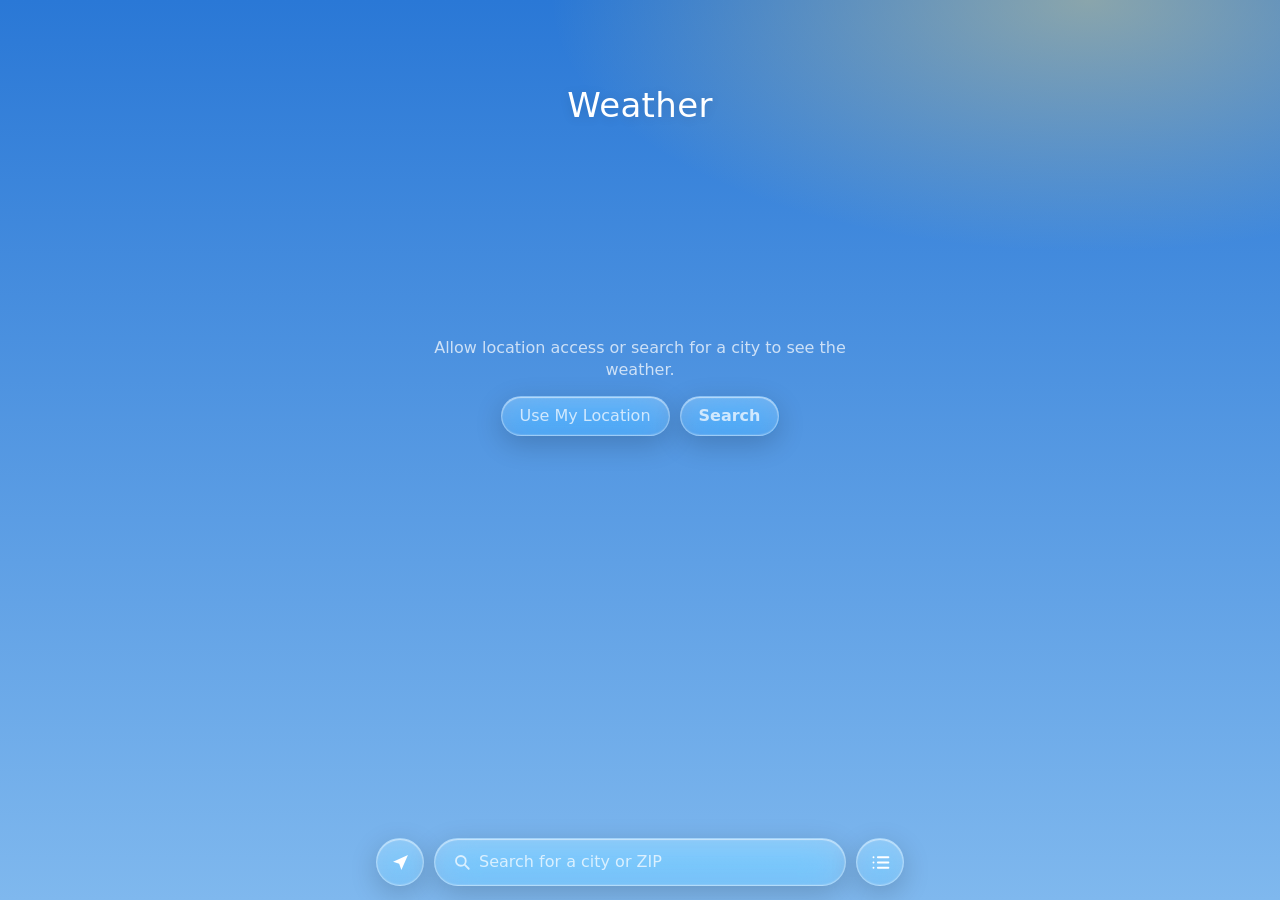
==== weather/index.html @ 1d58477f "Add iPhone weather app with NWS alerts, air quality, pollen and nearest wildfire New installable web" ====
<!doctype html>
<html lang="en">
<head>
<meta charset="utf-8">
<meta name="viewport" content="width=device-width, initial-scale=1, viewport-fit=cover">
<meta name="apple-mobile-web-app-capable" content="yes">
<meta name="mobile-web-app-capable" content="yes">
<meta name="apple-mobile-web-app-title" content="Weather">
<meta name="apple-mobile-web-app-status-bar-style" content="black-translucent">
<meta name="theme-color" content="#2f7fd8">
<meta name="description" content="Weather, wind, severe weather alerts, air quality, pollen and nearest wildfire.">
<link rel="manifest" href="manifest.webmanifest">
<link rel="apple-touch-icon" href="icon-180.png">
<title>Weather</title>
<link rel="stylesheet" href="style.css">
</head>
<body data-sky="clear-day">
<div class="sky" aria-hidden="true"><div class="sky-glow"></div><div class="sky-stars"></div></div>

<!-- Compact title that slides in once the big header scrolls away -->
<div class="mini" id="mini" aria-hidden="true">
  <span id="mini-name">—</span><span class="mini-sep">|</span><span id="mini-line">—</span>
</div>

<!-- Shown while previewing a searched place (like Weather's Cancel / Add) -->
<div class="previewbar" id="previewbar" hidden>
  <button class="glass-btn text" id="pv-cancel" type="button">Cancel</button>
  <button class="glass-btn text strong" id="pv-add" type="button">Add</button>
</div>

<main class="app" id="app">
  <section class="hero" id="hero">
    <div class="hero-sub" id="h-sub"></div>
    <h1 class="hero-name" id="h-name">Weather</h1>
    <div class="hero-temp" id="h-temp">&nbsp;</div>
    <div class="hero-cond" id="h-cond">&nbsp;</div>
    <div class="hero-hl" id="h-hl">&nbsp;</div>
  </section>

  <div class="empty" id="empty" hidden>
    <p>Allow location access or search for a city to see the weather.</p>
    <div class="empty-actions">
      <button class="glass-btn text" id="empty-locate" type="button">Use My Location</button>
      <button class="glass-btn text strong" id="empty-search" type="button">Search</button>
    </div>
  </div>

  <div class="cards" id="cards">
    <div id="c-alerts"></div>
    <div id="c-hourly"></div>
    <div id="c-daily"></div>
    <div id="c-aqi"></div>
    <div id="c-pollen"></div>
    <div id="c-wind"></div>
    <div class="grid">
      <div id="c-fire"></div>
      <div id="c-uv"></div>
      <div id="c-feels"></div>
      <div id="c-humid"></div>
      <div id="c-vis"></div>
      <div id="c-press"></div>
      <div id="c-sun"></div>
      <div id="c-precip"></div>
    </div>
    <footer class="sources" id="sources"></footer>
  </div>
</main>

<!-- Floating Liquid Glass toolbar -->
<nav class="dock" aria-label="Toolbar">
  <button class="glass-btn round" id="btn-locate" type="button" aria-label="My Location"></button>
  <button class="glass-btn search" id="btn-search" type="button"><span class="search-ico"></span><span>Search for a city or ZIP</span></button>
  <button class="glass-btn round" id="btn-list" type="button" aria-label="Saved locations"></button>
</nav>

<div class="sheet-root" id="sheet-root"></div>

<script src="app.js"></script>
</body>
</html>
---- weather/style.css ----
/* Weather — styled after Apple's Liquid Glass design language (iOS 26):
   a full-bleed sky that changes with conditions, translucent glass cards,
   a floating glass toolbar at the bottom and sheets that slide up. */

:root {
  --sky1: #2a78d6; --sky2: #7fb8ee;
  --glow: rgba(255, 220, 120, .45);
  --card: rgba(22, 70, 140, .26);
  --stroke: rgba(255, 255, 255, .18);
  --fg: #fff;
  --fg2: rgba(255, 255, 255, .72);
  --fg3: rgba(255, 255, 255, .5);
  --sep: rgba(255, 255, 255, .18);
  --rain: #6fd0ff;
  --top: env(safe-area-inset-top, 0px);
  --bot: env(safe-area-inset-bottom, 0px);
  color-scheme: dark;
}
body[data-sky="clear-night"]  { --sky1: #070d22; --sky2: #23315c; --glow: rgba(160, 180, 255, .12); --card: rgba(30, 40, 80, .32); }
body[data-sky="cloudy-day"]   { --sky1: #5b748d; --sky2: #9cb0c3; --glow: rgba(255, 255, 255, .15); --card: rgba(40, 60, 85, .28); }
body[data-sky="cloudy-night"] { --sky1: #151b25; --sky2: #384353; --glow: transparent; --card: rgba(50, 60, 75, .34); }
body[data-sky="rain-day"]     { --sky1: #3f4e5f; --sky2: #6e8193; --glow: transparent; --card: rgba(30, 42, 56, .32); }
body[data-sky="rain-night"]   { --sky1: #0f141c; --sky2: #2c3644; --glow: transparent; --card: rgba(45, 55, 70, .36); }
body[data-sky="storm"]        { --sky1: #1d1f33; --sky2: #4a4c6c; --glow: rgba(200, 180, 255, .1); --card: rgba(40, 40, 70, .36); }
body[data-sky="snow"]         { --sky1: #6f87a3; --sky2: #b9c9da; --glow: rgba(255, 255, 255, .2); --card: rgba(50, 75, 105, .28); }
body[data-sky="fog"]          { --sky1: #79838e; --sky2: #b2b9c1; --glow: rgba(255, 255, 255, .2); --card: rgba(70, 80, 92, .3); }

* { box-sizing: border-box; }
[hidden] { display: none !important; }
html { background: #1c3f6e; }
body {
  margin: 0; min-height: 100vh; color: var(--fg); background: transparent;
  font-family: -apple-system, BlinkMacSystemFont, "SF Pro Text", "SF Pro Display", "Helvetica Neue", system-ui, sans-serif;
  font-size: 16px; line-height: 1.35; -webkit-font-smoothing: antialiased;
  -webkit-tap-highlight-color: transparent; -webkit-text-size-adjust: 100%;
}
button { font: inherit; color: inherit; }
a { color: inherit; }

/* ---------- Sky ---------- */
.sky { position: fixed; inset: 0; z-index: -1; background: linear-gradient(180deg, var(--sky1) 0%, var(--sky2) 100%); transition: background .8s; }
.sky-glow { position: absolute; inset: 0; background: radial-gradient(60% 40% at 85% 0%, var(--glow), transparent 70%); }
.sky-stars { position: absolute; inset: 0; opacity: 0; transition: opacity .8s;
  background-image:
    radial-gradient(1px 1px at 12% 8%, #fff, transparent), radial-gradient(1px 1px at 34% 16%, #fff, transparent),
    radial-gradient(1.5px 1.5px at 58% 6%, #fff, transparent), radial-gradient(1px 1px at 76% 22%, #fff, transparent),
    radial-gradient(1px 1px at 88% 11%, #fff, transparent), radial-gradient(1px 1px at 22% 30%, #fff, transparent),
    radial-gradient(1.5px 1.5px at 46% 27%, #fff, transparent), radial-gradient(1px 1px at 68% 35%, #fff, transparent),
    radial-gradient(1px 1px at 6% 42%, #fff, transparent), radial-gradient(1px 1px at 94% 40%, #fff, transparent);
}
body[data-sky="clear-night"] .sky-stars { opacity: .7; }

/* ---------- Layout ---------- */
.app { max-width: 560px; margin: 0 auto; padding: calc(var(--top) + 36px) 16px calc(var(--bot) + 110px); }
.hero { text-align: center; padding: 14px 0 26px; text-shadow: 0 1px 12px rgba(0, 0, 0, .12); }
.hero-sub { font-size: 13px; font-weight: 600; letter-spacing: .06em; text-transform: uppercase; color: var(--fg2); min-height: 18px; display: flex; gap: 5px; justify-content: center; align-items: center; }
.hero-sub svg { width: 11px; height: 11px; }
.hero-name { font-size: 34px; font-weight: 400; margin: 2px 0 0; letter-spacing: .01em; line-height: 1.15; }
.hero-temp { font-size: 102px; font-weight: 200; line-height: 1; margin: 2px 0 2px 26px; letter-spacing: -.02em; font-variant-numeric: tabular-nums; }
.hero-cond { font-size: 20px; font-weight: 500; color: var(--fg2); }
.hero-hl { font-size: 20px; font-weight: 500; }

.mini {
  position: fixed; z-index: 5; left: 50%; top: calc(var(--top) + 8px); transform: translate(-50%, -12px);
  display: flex; gap: 8px; align-items: center; padding: 8px 16px; border-radius: 999px; white-space: nowrap; max-width: calc(100% - 32px);
  font-size: 15px; font-weight: 600; opacity: 0; pointer-events: none; transition: opacity .25s, transform .25s;
  background: rgba(255, 255, 255, .14); border: .5px solid var(--stroke);
  -webkit-backdrop-filter: blur(22px) saturate(180%); backdrop-filter: blur(22px) saturate(180%);
  box-shadow: 0 6px 24px rgba(0, 0, 0, .14), inset 0 1px 0 rgba(255, 255, 255, .35);
}
.mini.show { opacity: 1; transform: translate(-50%, 0); }
.mini span:first-child { overflow: hidden; text-overflow: ellipsis; }
.mini-sep { color: var(--fg3); font-weight: 400; }

.previewbar { position: fixed; z-index: 6; left: 0; right: 0; top: calc(var(--top) + 8px); display: flex; justify-content: space-between; padding: 0 16px; max-width: 560px; margin: 0 auto; }

.empty { text-align: center; color: var(--fg2); padding: 10px 24px 30px; }
.empty-actions { display: flex; gap: 10px; justify-content: center; }

/* ---------- Glass ---------- */
.glass-btn {
  border: .5px solid rgba(255, 255, 255, .32); cursor: pointer;
  background: linear-gradient(180deg, rgba(255, 255, 255, .26), rgba(255, 255, 255, .12));
  -webkit-backdrop-filter: blur(20px) saturate(180%); backdrop-filter: blur(20px) saturate(180%);
  box-shadow: 0 8px 28px rgba(0, 0, 0, .18), inset 0 1px 1px rgba(255, 255, 255, .55), inset 0 -1px 1px rgba(255, 255, 255, .12);
  transition: transform .15s, background .2s;
}
.glass-btn:active { transform: scale(.94); background: rgba(255, 255, 255, .3); }
.glass-btn.round { width: 48px; height: 48px; border-radius: 50%; display: grid; place-items: center; flex: none; }
.glass-btn.round svg { width: 21px; height: 21px; }
.glass-btn.text { height: 40px; padding: 0 18px; border-radius: 999px; font-size: 16px; font-weight: 500; }
.glass-btn.strong { font-weight: 700; }
.glass-btn.search { flex: 1; height: 48px; border-radius: 999px; display: flex; align-items: center; gap: 8px; padding: 0 18px; color: var(--fg2); font-size: 16px; text-align: left; min-width: 0; }
.glass-btn.search span:last-child { overflow: hidden; text-overflow: ellipsis; white-space: nowrap; }
.search-ico svg { width: 18px; height: 18px; display: block; }

.dock { position: fixed; z-index: 4; left: 0; right: 0; bottom: calc(var(--bot) + 14px); display: flex; gap: 10px; align-items: center; padding: 0 16px; max-width: 560px; margin: 0 auto; }

/* ---------- Cards ---------- */
.cards { display: grid; gap: 12px; }
.cards > div:empty { display: none; }
.cards > *, .grid > * { min-width: 0; }
.grid { display: grid; grid-template-columns: 1fr 1fr; gap: 12px; }
.grid > div:empty { display: none; }
.card {
  position: relative; overflow: hidden; border-radius: 24px; padding: 12px 16px 15px;
  background: var(--card); border: .5px solid var(--stroke);
  -webkit-backdrop-filter: blur(28px) saturate(160%); backdrop-filter: blur(28px) saturate(160%);
  box-shadow: inset 0 1px 0 rgba(255, 255, 255, .14), 0 4px 18px rgba(0, 0, 0, .06);
}
button.card { width: 100%; text-align: left; cursor: pointer; display: block; color: inherit; }
button.card:active { transform: scale(.985); }
.card-h { display: flex; align-items: center; gap: 6px; margin: 0 0 8px; font-size: 12.5px; font-weight: 600; letter-spacing: .04em; text-transform: uppercase; color: var(--fg3); }
.card-h svg { width: 14px; height: 14px; flex: none; }
.card-h .chev { margin-left: auto; width: 12px; height: 12px; }
.card-text { font-size: 15px; color: var(--fg); }
.card-note { font-size: 13.5px; color: var(--fg2); margin-top: 6px; }
.rule { border: 0; border-top: .5px solid var(--sep); margin: 8px 0; }
.big { font-size: 34px; font-weight: 500; line-height: 1.1; font-variant-numeric: tabular-nums; }
.big small { font-size: 18px; font-weight: 500; color: var(--fg2); margin-left: 3px; }
.sub { font-size: 18px; font-weight: 600; margin-top: 2px; }
.square { min-height: 168px; display: flex; flex-direction: column; }
.square .card-note { margin-top: auto; padding-top: 8px; }
.muted { color: var(--fg2); }
.loading { color: var(--fg3); font-size: 15px; padding: 8px 0 4px; }
.loading::after { content: ""; display: inline-block; width: 10px; height: 10px; margin-left: 8px; border-radius: 50%; border: 2px solid var(--fg3); border-top-color: transparent; animation: spin .8s linear infinite; vertical-align: -1px; }
@keyframes spin { to { transform: rotate(360deg); } }

/* Hourly */
.hourly { display: flex; gap: 2px; overflow-x: auto; margin: 0 -16px; padding: 4px 10px 0; scrollbar-width: none; -webkit-overflow-scrolling: touch; scroll-snap-type: x proximity; }
.hourly::-webkit-scrollbar { display: none; }
.hour { flex: none; width: 54px; display: flex; flex-direction: column; align-items: center; gap: 4px; scroll-snap-align: start; }
.hour .t { font-size: 14px; font-weight: 600; white-space: nowrap; }
.hour.sun { width: 64px; }
.hour.sun .t { font-size: 13px; }
.hour.sun .v { font-size: 13px; font-weight: 600; padding-top: 5px; }
.hour .ico { height: 40px; display: flex; flex-direction: column; justify-content: center; align-items: center; }
.hour .ico svg { width: 28px; height: 28px; }
.hour .p { font-size: 11.5px; font-weight: 700; color: var(--rain); line-height: 1; }
.hour .v { font-size: 18px; font-weight: 500; }

/* Daily */
.day { display: grid; grid-template-columns: 3.4em 34px 2.6em 1fr 2.6em; align-items: center; gap: 10px; padding: 9px 0; border-top: .5px solid var(--sep); font-size: 18px; font-weight: 500; }
.day:first-of-type { border-top: 0; }
.day .d { font-weight: 600; }
.day .ico { display: flex; flex-direction: column; align-items: center; }
.day .ico svg { width: 28px; height: 28px; }
.day .ico .p { font-size: 11px; font-weight: 700; color: var(--rain); line-height: 1; margin-top: -1px; }
.day .lo { color: var(--fg2); text-align: right; }
.track { position: relative; height: 5px; border-radius: 3px; background: rgba(0, 0, 0, .18); }
.track .fill { position: absolute; top: 0; bottom: 0; border-radius: 3px; }
.track .now { position: absolute; top: 50%; width: 9px; height: 9px; margin: -4.5px 0 0 -4.5px; border-radius: 50%; background: #fff; box-shadow: 0 0 0 2px rgba(0, 0, 0, .25); }

/* Scales (AQI, UV) */
.scale { position: relative; height: 6px; border-radius: 3px; margin: 12px 0 4px; }
.scale .dot { position: absolute; top: 50%; width: 10px; height: 10px; margin: -5px 0 0 -5px; border-radius: 50%; background: #fff; box-shadow: 0 0 0 2px rgba(0, 0, 0, .3); }
.scale.aqi { background: linear-gradient(90deg, #00e400 0%, #ffff00 16.7%, #ff7e00 33.3%, #ff0000 50%, #8f3f97 66.7%, #7e0023 100%); }
.scale.uv { background: linear-gradient(90deg, #3fc153 0%, #f6d31d 27%, #f59a1c 55%, #e2402b 82%, #a454e0 100%); }

/* Pollen */
.pollen-rows { display: grid; gap: 10px; margin-top: 2px; }
.prow { display: grid; grid-template-columns: 5.2em 1fr auto; align-items: center; gap: 10px; }
.prow .n { font-weight: 600; font-size: 16px; }
.prow .lvl { font-size: 14px; font-weight: 600; text-align: right; min-width: 6.5em; }
.bars { display: grid; grid-template-columns: repeat(5, 1fr); gap: 3px; }
.bars i { height: 6px; border-radius: 3px; background: rgba(255, 255, 255, .16); }
.species { display: flex; flex-wrap: wrap; gap: 6px; margin-top: 12px; }
.chip { font-size: 13px; font-weight: 600; padding: 4px 10px; border-radius: 999px; background: rgba(255, 255, 255, .14); border: .5px solid var(--stroke); }
.chip b { font-weight: 500; color: var(--fg2); margin-left: 4px; }

/* Wind */
.wind { display: grid; grid-template-columns: 1fr 132px; gap: 14px; align-items: center; }
.wrow { display: flex; justify-content: space-between; align-items: baseline; padding: 7px 0; border-top: .5px solid var(--sep); font-size: 16px; }
.wrow:first-child { border-top: 0; }
.wrow b { font-weight: 600; font-variant-numeric: tabular-nums; }
.wrow span { color: var(--fg2); }
.compass { width: 132px; height: 132px; }

/* Fire */
.fire-head { display: flex; align-items: center; gap: 10px; }
.fire-arrow { width: 34px; height: 34px; flex: none; border-radius: 50%; display: grid; place-items: center; background: rgba(255, 120, 60, .22); border: .5px solid rgba(255, 160, 100, .4); }
.fire-arrow svg { width: 18px; height: 18px; color: #ffb27a; }
.fire-name { font-size: 15px; font-weight: 600; margin-top: 6px; }

/* Alerts */
.alert-card { --tint: rgba(255, 196, 0, .30); background: linear-gradient(180deg, var(--tint), rgba(0, 0, 0, .06)), var(--card); }
.alert-card.extreme, .alert-card.severe { --tint: rgba(255, 59, 48, .42); }
.alert-card.moderate { --tint: rgba(255, 149, 0, .38); }
.alert-card .card-h { color: rgba(255, 255, 255, .85); }
.alert-item { padding: 6px 0; border-top: .5px solid var(--sep); }
.alert-item:first-of-type { border-top: 0; padding-top: 0; }
.alert-ev { font-size: 18px; font-weight: 700; }
.alert-meta { font-size: 13.5px; color: var(--fg2); }
.ok-card { display: flex; align-items: center; gap: 10px; font-size: 15px; }
.ok-card svg { width: 20px; height: 20px; color: #5fe08a; flex: none; }

.sources { font-size: 12px; color: var(--fg3); text-align: center; padding: 14px 8px 0; line-height: 1.6; }
.sources a { color: var(--fg2); }

/* ---------- Sheets ---------- */
.sheet-root { position: fixed; inset: 0; z-index: 20; pointer-events: none; }
.scrim { position: absolute; inset: 0; background: rgba(0, 0, 0, .35); opacity: 0; transition: opacity .3s; pointer-events: auto; }
.sheet {
  position: absolute; left: 0; right: 0; bottom: 0; max-width: 600px; margin: 0 auto; max-height: calc(100% - var(--top) - 14px);
  display: flex; flex-direction: column; border-radius: 34px 34px 0 0; pointer-events: auto;
  background: rgba(26, 28, 34, .86); border: .5px solid rgba(255, 255, 255, .14); border-bottom: 0;
  -webkit-backdrop-filter: blur(40px) saturate(180%); backdrop-filter: blur(40px) saturate(180%);
  box-shadow: 0 -10px 40px rgba(0, 0, 0, .3), inset 0 1px 0 rgba(255, 255, 255, .16);
  transform: translateY(100%); transition: transform .38s cubic-bezier(.2, .9, .25, 1);
}
.sheet.full { height: calc(100% - var(--top) - 14px); }
.sheet-root.open .scrim { opacity: 1; }
.sheet-root.open .sheet { transform: none; }
.grabber { width: 38px; height: 5px; border-radius: 3px; background: rgba(255, 255, 255, .3); margin: 7px auto 0; flex: none; }
.sheet-top { display: flex; align-items: center; gap: 10px; padding: 8px 16px 6px; flex: none; }
.sheet-top h2 { flex: 1; margin: 0; font-size: 20px; font-weight: 700; text-align: center; }
.sheet-top .glass-btn.round { width: 40px; height: 40px; }
.sheet-top .glass-btn.round svg { width: 16px; height: 16px; }
.sheet-top .spacer { width: 40px; flex: none; }
.sheet-body { overflow-y: auto; padding: 6px 16px calc(var(--bot) + 24px); -webkit-overflow-scrolling: touch; }
.sheet-body h3 { font-size: 13px; font-weight: 600; text-transform: uppercase; letter-spacing: .04em; color: var(--fg3); margin: 18px 4px 8px; }
.group { border-radius: 20px; background: rgba(255, 255, 255, .08); border: .5px solid rgba(255, 255, 255, .1); padding: 4px 16px; }
.group .row { padding: 11px 0; border-top: .5px solid var(--sep); display: flex; justify-content: space-between; gap: 12px; }
.group .row:first-child { border-top: 0; }
.group .row span:last-child { color: var(--fg2); text-align: right; }
.prose { white-space: pre-wrap; font-size: 15px; line-height: 1.45; color: rgba(255, 255, 255, .9); }

.searchfield { display: flex; align-items: center; gap: 8px; margin: 4px 0 4px; padding: 0 14px; height: 44px; border-radius: 999px; background: rgba(255, 255, 255, .12); border: .5px solid rgba(255, 255, 255, .14); }
.searchfield svg { width: 17px; height: 17px; color: var(--fg2); flex: none; }
.searchfield input { flex: 1; min-width: 0; border: 0; outline: 0; background: transparent; color: #fff; font: inherit; font-size: 17px; }
.searchfield input::placeholder { color: var(--fg3); }
.results { margin-top: 8px; }
.result { display: block; width: 100%; text-align: left; background: none; border: 0; border-top: .5px solid var(--sep); padding: 12px 4px; cursor: pointer; font-size: 17px; }
.result:first-child { border-top: 0; }
.result small { display: block; color: var(--fg2); font-size: 14px; }
.hint { color: var(--fg2); font-size: 14px; padding: 12px 4px; }

.loc { position: relative; display: block; width: 100%; text-align: left; border: 0; cursor: pointer; margin-top: 10px; padding: 12px 16px; border-radius: 22px; min-height: 104px; overflow: hidden;
  background: linear-gradient(180deg, var(--a, #2a78d6), var(--b, #7fb8ee)); box-shadow: inset 0 1px 0 rgba(255, 255, 255, .2); }
.loc .l1 { display: flex; justify-content: space-between; align-items: flex-start; gap: 8px; }
.loc .ln { font-size: 22px; font-weight: 700; line-height: 1.15; }
.loc .ls { font-size: 13px; font-weight: 500; color: var(--fg2); }
.loc .lt { font-size: 46px; font-weight: 300; line-height: 1; }
.loc .l2 { display: flex; justify-content: space-between; margin-top: 10px; font-size: 14px; font-weight: 500; }
.loc .del { position: absolute; right: 10px; bottom: 10px; width: 30px; height: 30px; border-radius: 50%; border: 0; background: #ff3b30; color: #fff; font-size: 20px; font-weight: 700; line-height: 30px; text-align: center; }

.seg { display: grid; grid-template-columns: repeat(3, 1fr); padding: 3px; border-radius: 999px; background: rgba(255, 255, 255, .1); }
.seg button { border: 0; background: none; padding: 8px 0; border-radius: 999px; font-size: 15px; font-weight: 600; cursor: pointer; color: var(--fg2); }
.seg button.on { background: rgba(255, 255, 255, .24); color: #fff; box-shadow: inset 0 1px 0 rgba(255, 255, 255, .3); }
.field { display: block; margin-top: 10px; }
.field span { display: block; font-size: 13px; color: var(--fg2); margin: 0 4px 6px; }
.field input { width: 100%; height: 42px; border-radius: 14px; border: .5px solid rgba(255, 255, 255, .16); background: rgba(255, 255, 255, .08); color: #fff; padding: 0 12px; font: inherit; font-size: 15px; }
.small { font-size: 13px; color: var(--fg2); line-height: 1.5; margin: 8px 4px 0; }
.small a { color: #8cc8ff; }

@media (min-width: 700px) {
  .hero { padding-top: 30px; }
}
@media (prefers-reduced-motion: reduce) {
  *, *::before, *::after { transition: none !important; animation: none !important; }
}
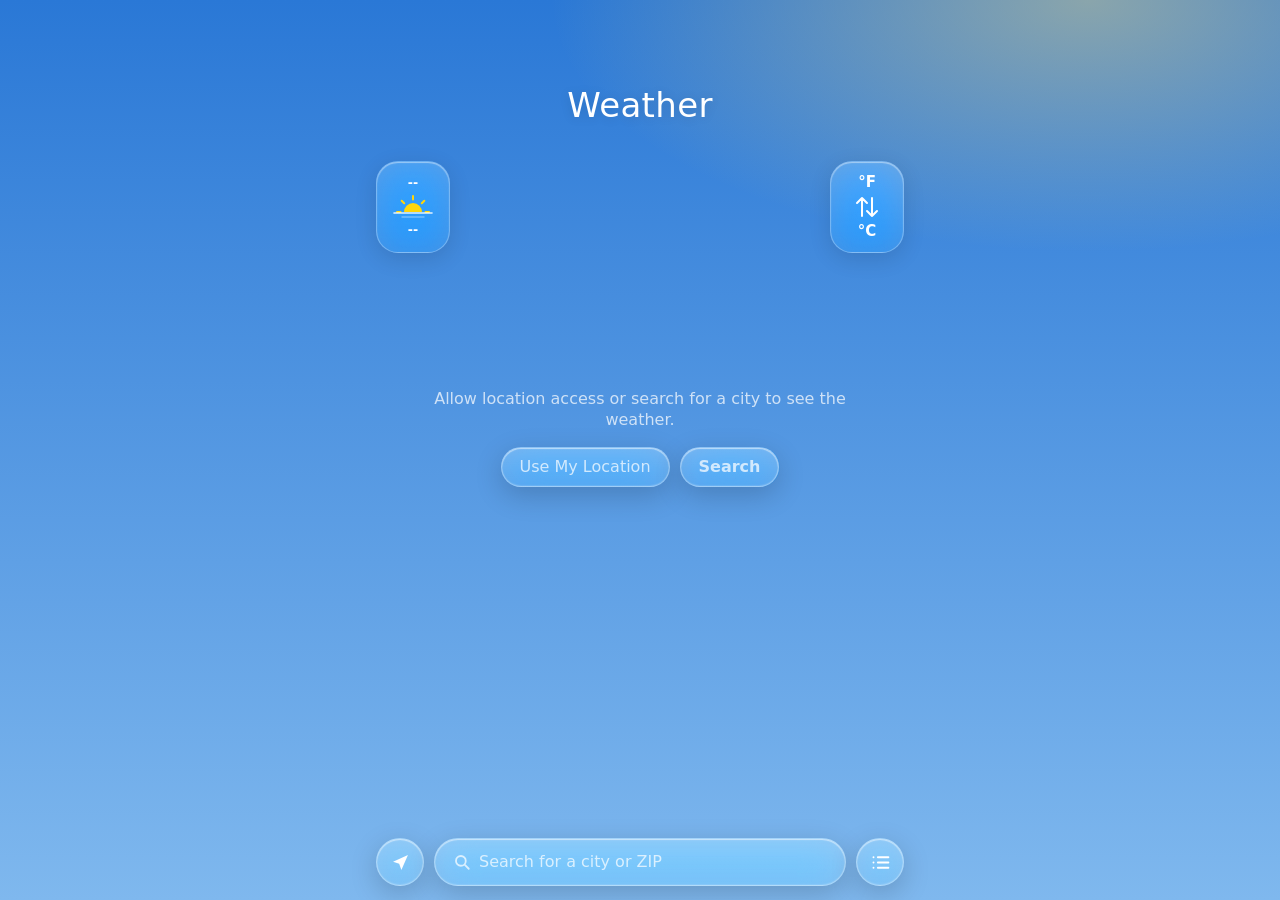
==== commit f0843d43: "Show °C under every temperature, add sun times and °F/°C converter to header - Every temperature (he" ====
--- a/weather/index.html
+++ b/weather/index.html
@@ -8,7 +8,7 @@
 <meta name="apple-mobile-web-app-title" content="Weather">
 <meta name="apple-mobile-web-app-status-bar-style" content="black-translucent">
 <meta name="theme-color" content="#2f7fd8">
-<meta name="description" content="Weather, wind, severe weather alerts, air quality, pollen and nearest wildfire.">
+<meta name="description" content="Weather, wind, severe weather alerts, air quality and nearest wildfire.">
 <link rel="manifest" href="manifest.webmanifest">
 <link rel="apple-touch-icon" href="icon-180.png">
 <title>Weather</title>
@@ -32,9 +32,34 @@
   <section class="hero" id="hero">
     <div class="hero-sub" id="h-sub"></div>
     <h1 class="hero-name" id="h-name">Weather</h1>
-    <div class="hero-temp" id="h-temp">&nbsp;</div>
+    <div class="hero-row">
+      <!-- Today's sunrise (above) and sunset (below) -->
+      <div class="hero-side" id="sunwidget" aria-label="Sunrise and sunset">
+        <span class="side-t" id="sw-rise">--</span>
+        <svg class="side-ico" viewBox="0 0 44 26" aria-hidden="true">
+          <path d="M22 18m-9 0a9 9 0 0 1 18 0z" fill="#FFD60A"/>
+          <path d="M22 5.5v-3.5M13.2 9.2l-2.5-2.5M30.8 9.2l2.5-2.5M9.5 18H6M38 18h-3.5" stroke="#FFD60A" stroke-width="2" stroke-linecap="round"/>
+          <path d="M3 19h38" stroke="rgba(255,255,255,.85)" stroke-width="1.6" stroke-linecap="round"/>
+          <path d="M11 23h22" stroke="rgba(255,255,255,.35)" stroke-width="1.4" stroke-linecap="round"/>
+        </svg>
+        <span class="side-t" id="sw-set">--</span>
+      </div>
+      <div class="hero-mid">
+        <div class="hero-temp" id="h-temp">&nbsp;</div>
+        <div class="hero-alt" id="h-alt">&nbsp;</div>
+      </div>
+      <!-- Opens the °F / °C conversion table -->
+      <button class="hero-side" id="btn-convert" type="button" aria-label="Fahrenheit to Celsius conversion table">
+        <span class="side-t">°F</span>
+        <svg class="side-ico" viewBox="0 0 44 26" aria-hidden="true" fill="none" stroke="currentColor" stroke-width="2" stroke-linecap="round" stroke-linejoin="round">
+          <path d="M17 4v18M12 9l5-5 5 5M27 22V4M22 17l5 5 5-5"/>
+        </svg>
+        <span class="side-t">°C</span>
+      </button>
+    </div>
     <div class="hero-cond" id="h-cond">&nbsp;</div>
     <div class="hero-hl" id="h-hl">&nbsp;</div>
+    <div class="hero-hl-alt" id="h-hl-alt"></div>
   </section>
 
   <div class="empty" id="empty" hidden>
@@ -50,7 +75,6 @@
     <div id="c-hourly"></div>
     <div id="c-daily"></div>
     <div id="c-aqi"></div>
-    <div id="c-pollen"></div>
     <div id="c-wind"></div>
     <div class="grid">
       <div id="c-fire"></div>
@@ -59,7 +83,6 @@
       <div id="c-humid"></div>
       <div id="c-vis"></div>
       <div id="c-press"></div>
-      <div id="c-sun"></div>
       <div id="c-precip"></div>
     </div>
     <footer class="sources" id="sources"></footer>
--- a/weather/style.css
+++ b/weather/style.css
@@ -11,6 +11,7 @@
   --fg2: rgba(255, 255, 255, .72);
   --fg3: rgba(255, 255, 255, .5);
   --sep: rgba(255, 255, 255, .18);
+  --alt: rgba(255, 255, 255, .58);
   --rain: #6fd0ff;
   --top: env(safe-area-inset-top, 0px);
   --bot: env(safe-area-inset-bottom, 0px);
@@ -56,7 +57,39 @@
 .hero-sub { font-size: 13px; font-weight: 600; letter-spacing: .06em; text-transform: uppercase; color: var(--fg2); min-height: 18px; display: flex; gap: 5px; justify-content: center; align-items: center; }
 .hero-sub svg { width: 11px; height: 11px; }
 .hero-name { font-size: 34px; font-weight: 400; margin: 2px 0 0; letter-spacing: .01em; line-height: 1.15; }
-.hero-temp { font-size: 102px; font-weight: 200; line-height: 1; margin: 2px 0 2px 26px; letter-spacing: -.02em; font-variant-numeric: tabular-nums; }
+.hero-row { display: grid; grid-template-columns: 74px minmax(0, 1fr) 74px; gap: 8px; align-items: center; }
+.hero-mid { min-width: 0; }
+.hero-temp { font-size: 102px; font-weight: 200; line-height: 1; margin: 2px 0 0 26px; letter-spacing: -.02em; font-variant-numeric: tabular-nums; white-space: nowrap; }
+.hero-temp.long { font-size: 80px; margin-left: 16px; }
+.hero-alt { font-size: 22px; font-weight: 300; color: var(--alt); margin: 0 0 4px 10px; font-variant-numeric: tabular-nums; }
+.hero-hl-alt { font-size: 14px; font-weight: 500; color: var(--alt); margin-top: 1px; min-height: 18px; font-variant-numeric: tabular-nums; }
+
+/* The two small glass tiles either side of the temperature: same footprint so the header stays balanced. */
+.hero-side {
+  margin-top: 26px; height: 92px; border-radius: 22px; padding: 0;
+  display: flex; flex-direction: column; align-items: center; justify-content: center; gap: 4px;
+  color: var(--fg); text-shadow: none;
+  background: linear-gradient(180deg, rgba(255, 255, 255, .2), rgba(255, 255, 255, .08));
+  border: .5px solid rgba(255, 255, 255, .28);
+  -webkit-backdrop-filter: blur(20px) saturate(180%); backdrop-filter: blur(20px) saturate(180%);
+  box-shadow: 0 6px 22px rgba(0, 0, 0, .12), inset 0 1px 1px rgba(255, 255, 255, .45);
+}
+button.hero-side { cursor: pointer; transition: transform .15s; }
+button.hero-side:active { transform: scale(.94); }
+.side-t { font-size: 12.5px; font-weight: 600; line-height: 1; white-space: nowrap; font-variant-numeric: tabular-nums; }
+#btn-convert .side-t { font-size: 15px; }
+.side-ico { width: 44px; height: 26px; display: block; }
+#sunwidget.empty { visibility: hidden; }
+
+/* Secondary temperature (°C under °F, or °F under °C): smaller and dimmer than the main reading. */
+.tt { display: inline-flex; flex-direction: column; align-items: center; line-height: 1.1; }
+.alt { display: block; font-size: 12px; font-weight: 500; color: var(--alt); letter-spacing: .01em; margin-top: 2px; font-variant-numeric: tabular-nums; }
+.day .tt { align-items: flex-end; }
+.day .hi .tt { align-items: flex-start; }
+.alt-big { font-size: 17px; font-weight: 500; color: var(--alt); margin-top: 2px; }
+.mini .alt { display: inline; font-size: 13px; margin: 0 0 0 2px; }
+.loc .tt { align-items: flex-end; }
+.loc .alt { font-size: 14px; }
 .hero-cond { font-size: 20px; font-weight: 500; color: var(--fg2); }
 .hero-hl { font-size: 20px; font-weight: 500; }
 
@@ -102,6 +135,7 @@
 .cards > *, .grid > * { min-width: 0; }
 .grid { display: grid; grid-template-columns: 1fr 1fr; gap: 12px; }
 .grid > div:empty { display: none; }
+.grid > #c-fire { grid-column: 1 / -1; }
 .card {
   position: relative; overflow: hidden; border-radius: 24px; padding: 12px 16px 15px;
   background: var(--card); border: .5px solid var(--stroke);
@@ -157,16 +191,6 @@
 .scale.aqi { background: linear-gradient(90deg, #00e400 0%, #ffff00 16.7%, #ff7e00 33.3%, #ff0000 50%, #8f3f97 66.7%, #7e0023 100%); }
 .scale.uv { background: linear-gradient(90deg, #3fc153 0%, #f6d31d 27%, #f59a1c 55%, #e2402b 82%, #a454e0 100%); }
 
-/* Pollen */
-.pollen-rows { display: grid; gap: 10px; margin-top: 2px; }
-.prow { display: grid; grid-template-columns: 5.2em 1fr auto; align-items: center; gap: 10px; }
-.prow .n { font-weight: 600; font-size: 16px; }
-.prow .lvl { font-size: 14px; font-weight: 600; text-align: right; min-width: 6.5em; }
-.bars { display: grid; grid-template-columns: repeat(5, 1fr); gap: 3px; }
-.bars i { height: 6px; border-radius: 3px; background: rgba(255, 255, 255, .16); }
-.species { display: flex; flex-wrap: wrap; gap: 6px; margin-top: 12px; }
-.chip { font-size: 13px; font-weight: 600; padding: 4px 10px; border-radius: 999px; background: rgba(255, 255, 255, .14); border: .5px solid var(--stroke); }
-.chip b { font-weight: 500; color: var(--fg2); margin-left: 4px; }
 
 /* Wind */
 .wind { display: grid; grid-template-columns: 1fr 132px; gap: 14px; align-items: center; }
@@ -181,6 +205,20 @@
 .fire-arrow { width: 34px; height: 34px; flex: none; border-radius: 50%; display: grid; place-items: center; background: rgba(255, 120, 60, .22); border: .5px solid rgba(255, 160, 100, .4); }
 .fire-arrow svg { width: 18px; height: 18px; color: #ffb27a; }
 .fire-name { font-size: 15px; font-weight: 600; margin-top: 6px; }
+
+/* Conversion sheet */
+.conv-wrap { position: sticky; top: -6px; z-index: 1; margin: -6px -16px 0; padding: 6px 16px 10px; background: rgba(30, 32, 38, .97); border-bottom: .5px solid var(--sep); }
+.conv { display: grid; grid-template-columns: 1fr auto 1fr; align-items: center; gap: 10px; }
+.conv label { display: flex; align-items: baseline; gap: 4px; padding: 10px 14px; border-radius: 18px; background: #3a3d45; border: .5px solid rgba(255, 255, 255, .14); }
+.conv input { width: 100%; min-width: 0; border: 0; outline: 0; background: none; color: #fff; font: inherit; font-size: 30px; font-weight: 300; font-variant-numeric: tabular-nums; }
+.conv label span { font-size: 17px; color: var(--fg2); }
+.conv-eq { font-size: 22px; color: var(--fg3); }
+.ctable .row { align-items: center; }
+.ctable .row > span:first-child { display: flex; align-items: center; gap: 10px; font-variant-numeric: tabular-nums; }
+.ctable .row > span:last-child { color: #fff; font-variant-numeric: tabular-nums; }
+.ctable .sw { width: 10px; height: 10px; border-radius: 50%; flex: none; }
+.ctable .row.now { margin: 0 -16px; padding-left: 16px; padding-right: 16px; background: rgba(255, 255, 255, .12); }
+.ctable .tag { font-size: 11px; font-weight: 700; text-transform: uppercase; letter-spacing: .04em; padding: 2px 7px; border-radius: 999px; background: rgba(255, 255, 255, .2); color: #fff; }
 
 /* Alerts */
 .alert-card { --tint: rgba(255, 196, 0, .30); background: linear-gradient(180deg, var(--tint), rgba(0, 0, 0, .06)), var(--card); }
